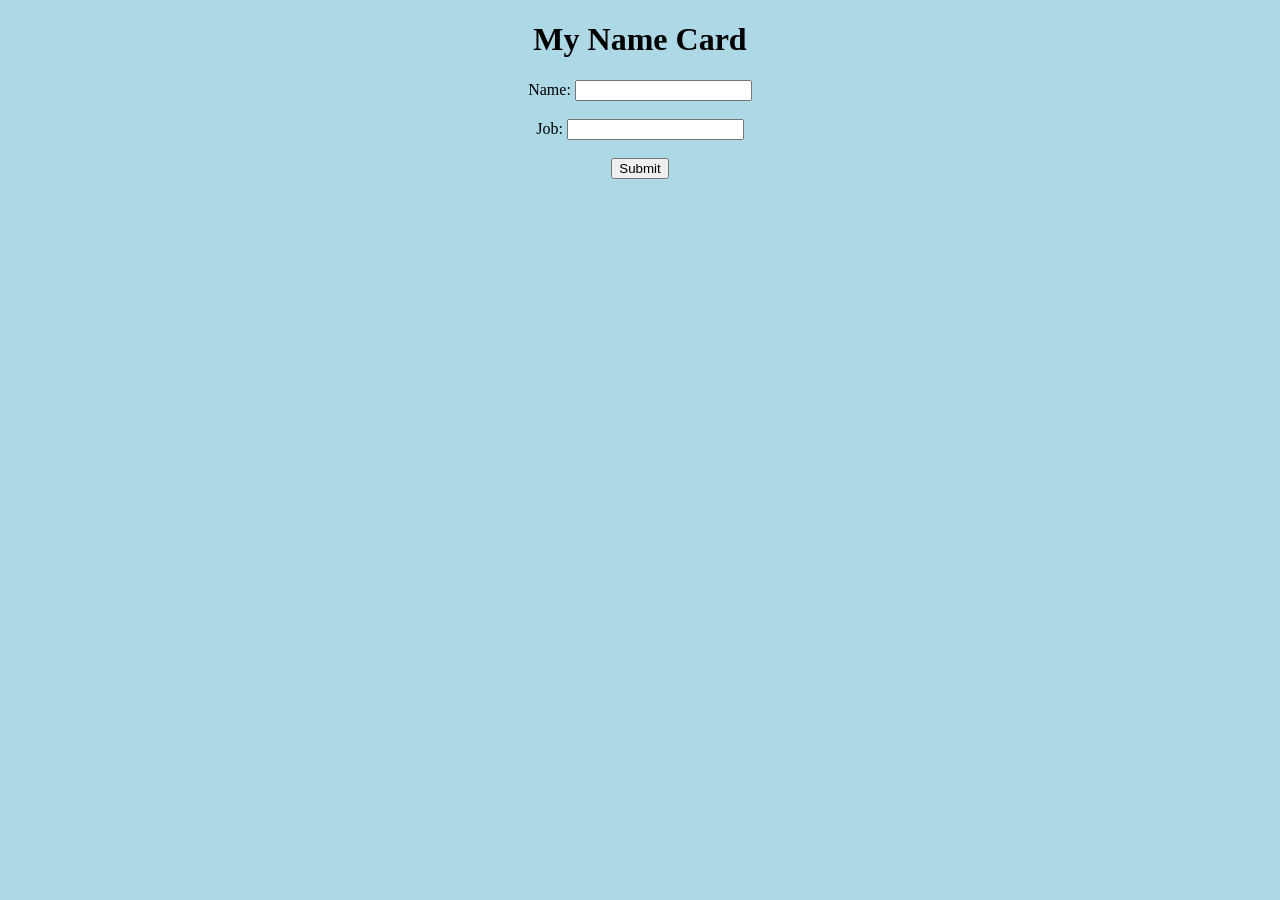
==== index.html @ f6b830c6 "add html + php name card" ====
<!DOCTYPE html>
<html>
<head>
    <title>Name Card</title>
</head>
<body style="background-color: lightblue; text-align: center;">

<h1>My Name Card</h1>

<form action="process.php" method="POST">
    Name: <input type="text" name="name"><br><br>
    Job: <input type="text" name="job"><br><br>
    <button type="submit">Submit</button>
</form>

</body>
</html>
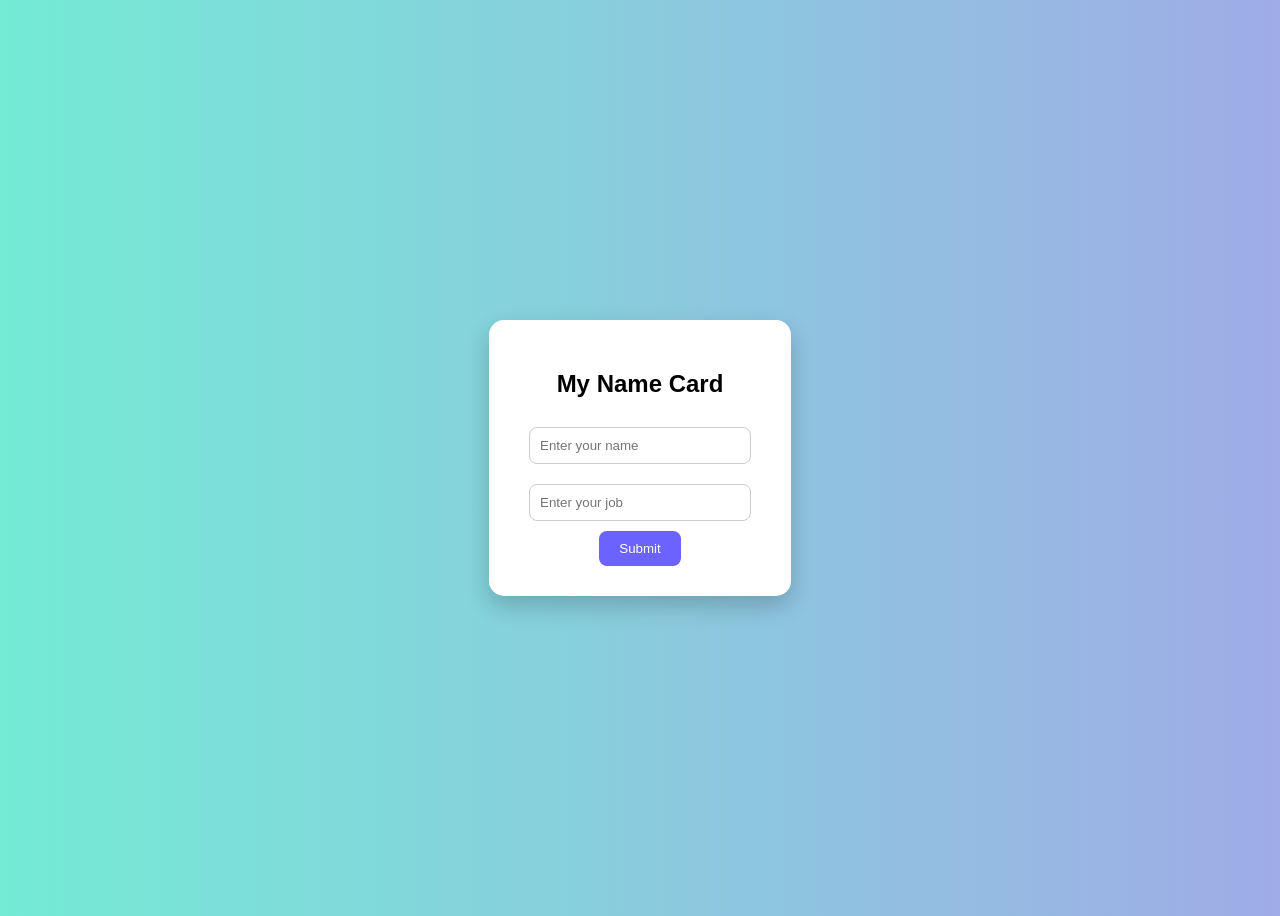
==== commit b83ad20c: "add form + mysql (mysqli)" ====
--- a/index.html
+++ b/index.html
@@ -2,16 +2,57 @@
 <html>
 <head>
     <title>Name Card</title>
+    <style>
+        body {
+            font-family: Arial;
+            background: linear-gradient(to right, #74ebd5, #9face6);
+            display: flex;
+            justify-content: center;
+            align-items: center;
+            height: 100vh;
+        }
+
+        .card {
+            background: white;
+            padding: 30px;
+            border-radius: 15px;
+            box-shadow: 0 10px 25px rgba(0,0,0,0.2);
+            text-align: center;
+        }
+
+        input {
+            padding: 10px;
+            margin: 10px;
+            width: 200px;
+            border-radius: 8px;
+            border: 1px solid #ccc;
+        }
+
+        button {
+            padding: 10px 20px;
+            border: none;
+            background: #6c63ff;
+            color: white;
+            border-radius: 8px;
+            cursor: pointer;
+        }
+
+        button:hover {
+            background: #4e47cc;
+        }
+    </style>
 </head>
-<body style="background-color: lightblue; text-align: center;">
+<body>
 
-<h1>My Name Card</h1>
+<div class="card">
+    <h2> My Name Card</h2>
 
-<form action="process.php" method="POST">
-    Name: <input type="text" name="name"><br><br>
-    Job: <input type="text" name="job"><br><br>
-    <button type="submit">Submit</button>
-</form>
+    <form action="process.php" method="POST">
+        <input type="text" name="name" placeholder="Enter your name"><br>
+        <input type="text" name="job" placeholder="Enter your job"><br>
+        <button type="submit">Submit</button>
+    </form>
+</div>
 
 </body>
 </html>
